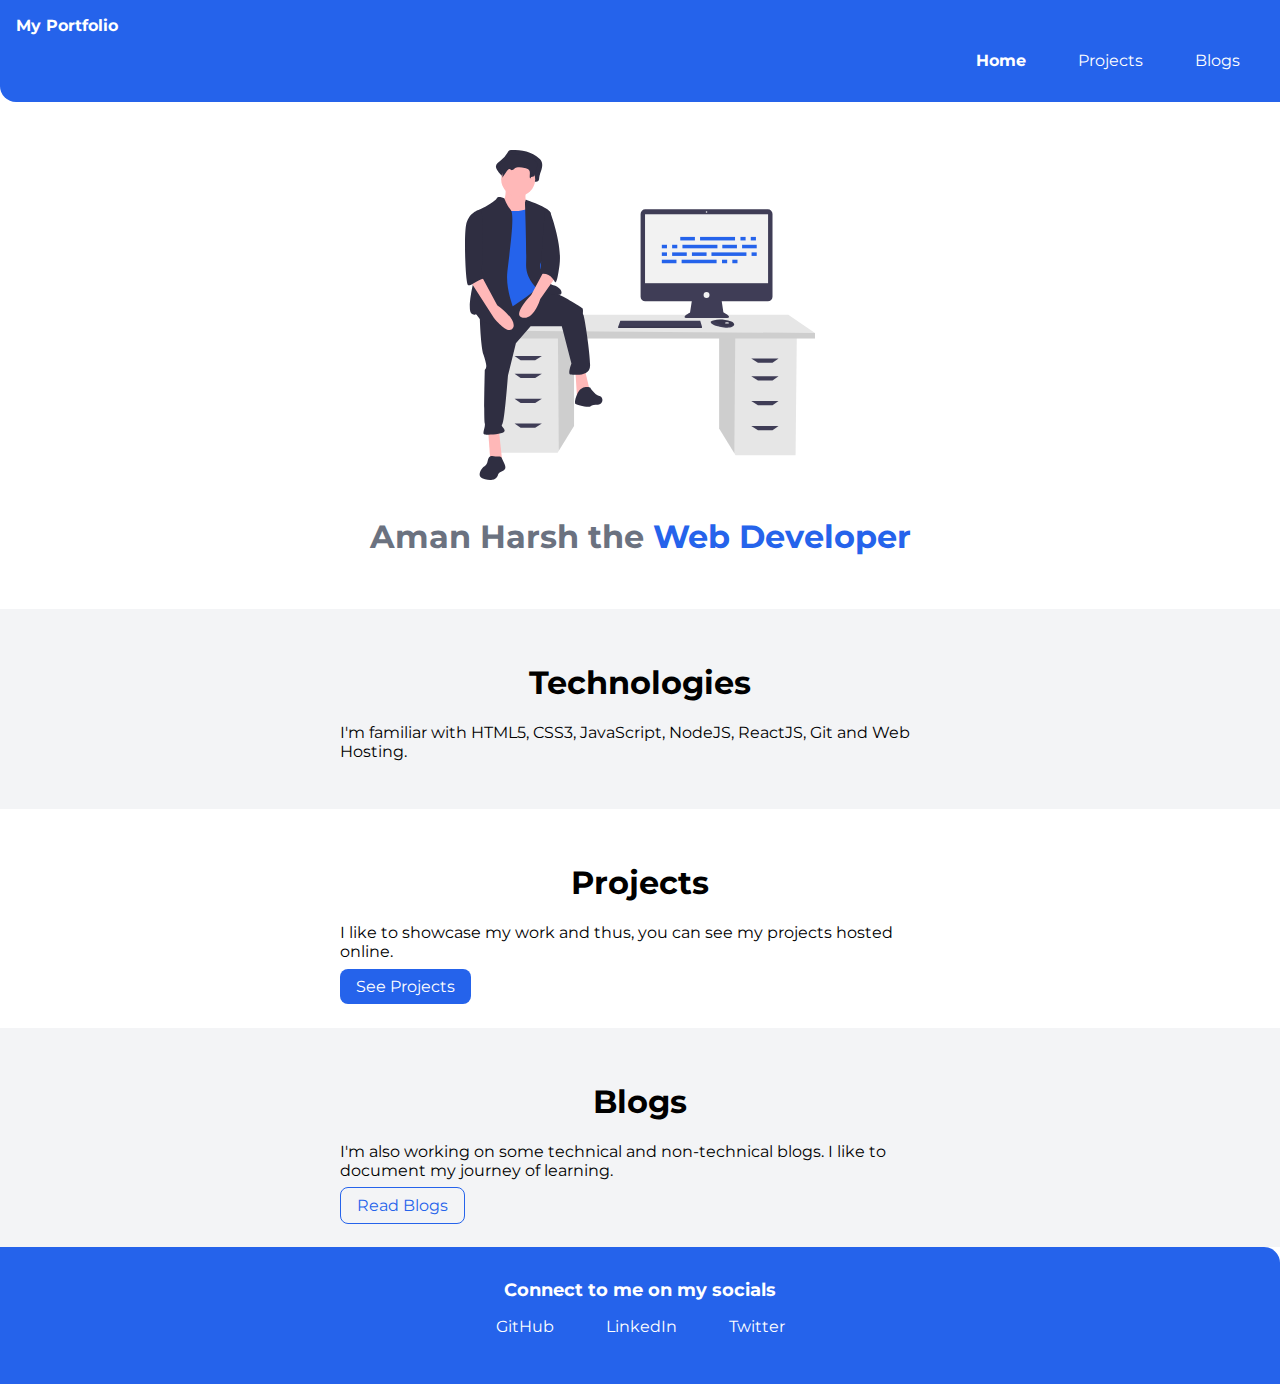
==== index.html @ dac9db0b "update: created portfolio" ====
<!DOCTYPE html>
<html lang="en">
<head>
    <meta charset="UTF-8">
    <meta http-equiv="X-UA-Compatible" content="IE=edge">
    <meta name="viewport" content="width=device-width, initial-scale=1.0">
    <title>Home | Aman Harsh</title>
    <link href="styles.css" rel="stylesheet"/>
</head>
<body>
    
    <nav class="navigation container">
        <div class="nav-brand">My Portfolio</div>
        <ul class="list-non-bullet nav-pills">
            <li class="list-item-inline">
                <a class="link link-active" href="/index.html">Home</a>
            </li>
            <li class="list-item-inline">
                <a class="link" href="/projects.html">Projects</a>
            </li>
            <li class="list-item-inline">
                <a class="link" href="/blogs.html">Blogs</a>
            </li>
        </ul>
    </nav>

    <header class="header">
        <img class="header-image" src="images/home-header.svg"/>
        <h1 class="header-heading">Aman Harsh the <span class="heading-focus">Web Developer</span></h1>
    </header>

    <section class="section ow">
        <div class="container container-center">
            <h1>Technologies</h1>
            <p>I'm familiar with HTML5, CSS3, JavaScript, NodeJS, ReactJS, Git and Web Hosting.</p>
        </div>
    </section>

    <section class="section">
        <div class="container container-center">
            <h1>Projects</h1>
            <p>I like to showcase my work and thus, you can see my projects hosted online.</p>
            <a class="link link-primary" href="/projects.html">See Projects</a>
        </div>
    </section>

    <section class="section ow">
        <div class="container container-center">
            <h1>Blogs</h1>
            <p>I'm also working on some technical and non-technical blogs. I like to document my journey of learning.</p>
            <a class="link link-secondary" href="/blogs.html">Read Blogs</a>
        </div>
    </section>

    <footer class="footer">
        <div class="footer-header">Connect to me on my socials</div>
        <ul class="footer-social-links list-non-bullet">
            <li class="list-item-inline">
                <a class="link" href="https://github.com/AmanHarsh02" target="_blank">
                    GitHub
                </a>
            </li>
            <li class="list-item-inline">
                <a class="link" href="https://linkedin.com/in/aman-harsh" target="_blank">
                    LinkedIn
                </a>
            </li>
            <li class="list-item-inline">
                <a class="link" href="https://twitter.com/amanharsh0203" target="_blank">
                    Twitter
                </a>
            </li>
        </ul>
    </footer>

</body>
</html>
---- styles.css ----
@import url('https://fonts.googleapis.com/css2?family=Montserrat:wght@400;700&display=swap');

:root {
    --primary-color: #2563eb;
    --dark-gray: #6B7280;
    --off-white: #F3F4F6;
}

body {
    font-family: 'Montserrat', sans-serif;
    margin: 0px;
}

hr {
    margin: 2rem 0rem;
}

/** spaces **/
.padding-med {
    padding-bottom: 2rem;
}

/** container **/
.container {
    padding: 0rem 1rem;
}

.container-center {
    max-width: 600px;
    margin: auto;
}

/** links **/
.link {
    text-decoration: none;
    padding: 0.5rem 1rem;
}

.link-primary {
    background-color: var(--primary-color);
    border-radius: 0.5rem;
    color: white;
}

.link-secondary {
    color: var(--primary-color);
    border-radius: 0.5rem;
    border: 1px solid var(--primary-color);
}

/** lists **/
.list-non-bullet {
    list-style: none;
}

.list-item-inline {
    display: inline;
    padding: 0rem 0.5rem;
}

/** navigation **/
.navigation {
    background-color: var(--primary-color);
    color: white;
    padding: 1rem;
    border-bottom-left-radius: 1rem;
}

.navigation .nav-brand {
    font-weight: bold;
}

.navigation .link {
    color: white;
}

.navigation .nav-pills {
    text-align: right;
}

.navigation .link-active {
    font-weight: bold;
}

/** header **/
.header {
    padding: 2rem;
    padding-top: 3rem;
}

.header .header-image {
    max-width: 350px;
    display: block;
    margin: auto;
}

.header .header-heading {
    text-align: center;
    padding-top: 1rem;
    color: var(--dark-gray);
}

.header .header-heading .heading-focus {
    color: var(--primary-color)
}

/** sections **/
.section {
    padding: 2rem;
}

.section h1 {
    text-align: center;
}

.ow {
    background-color: var(--off-white);
}

/** footer **/
.footer {
    background-color: var(--primary-color);
    padding: 2rem 1rem;
    text-align: center;
    color: white;
    border-top-right-radius: 1rem;
}

.footer .link {
    color: white
}

.footer .footer-header {
    font-weight: bold;
    font-size: large;
}

.footer ul {
    padding-inline-start: 0px;
}
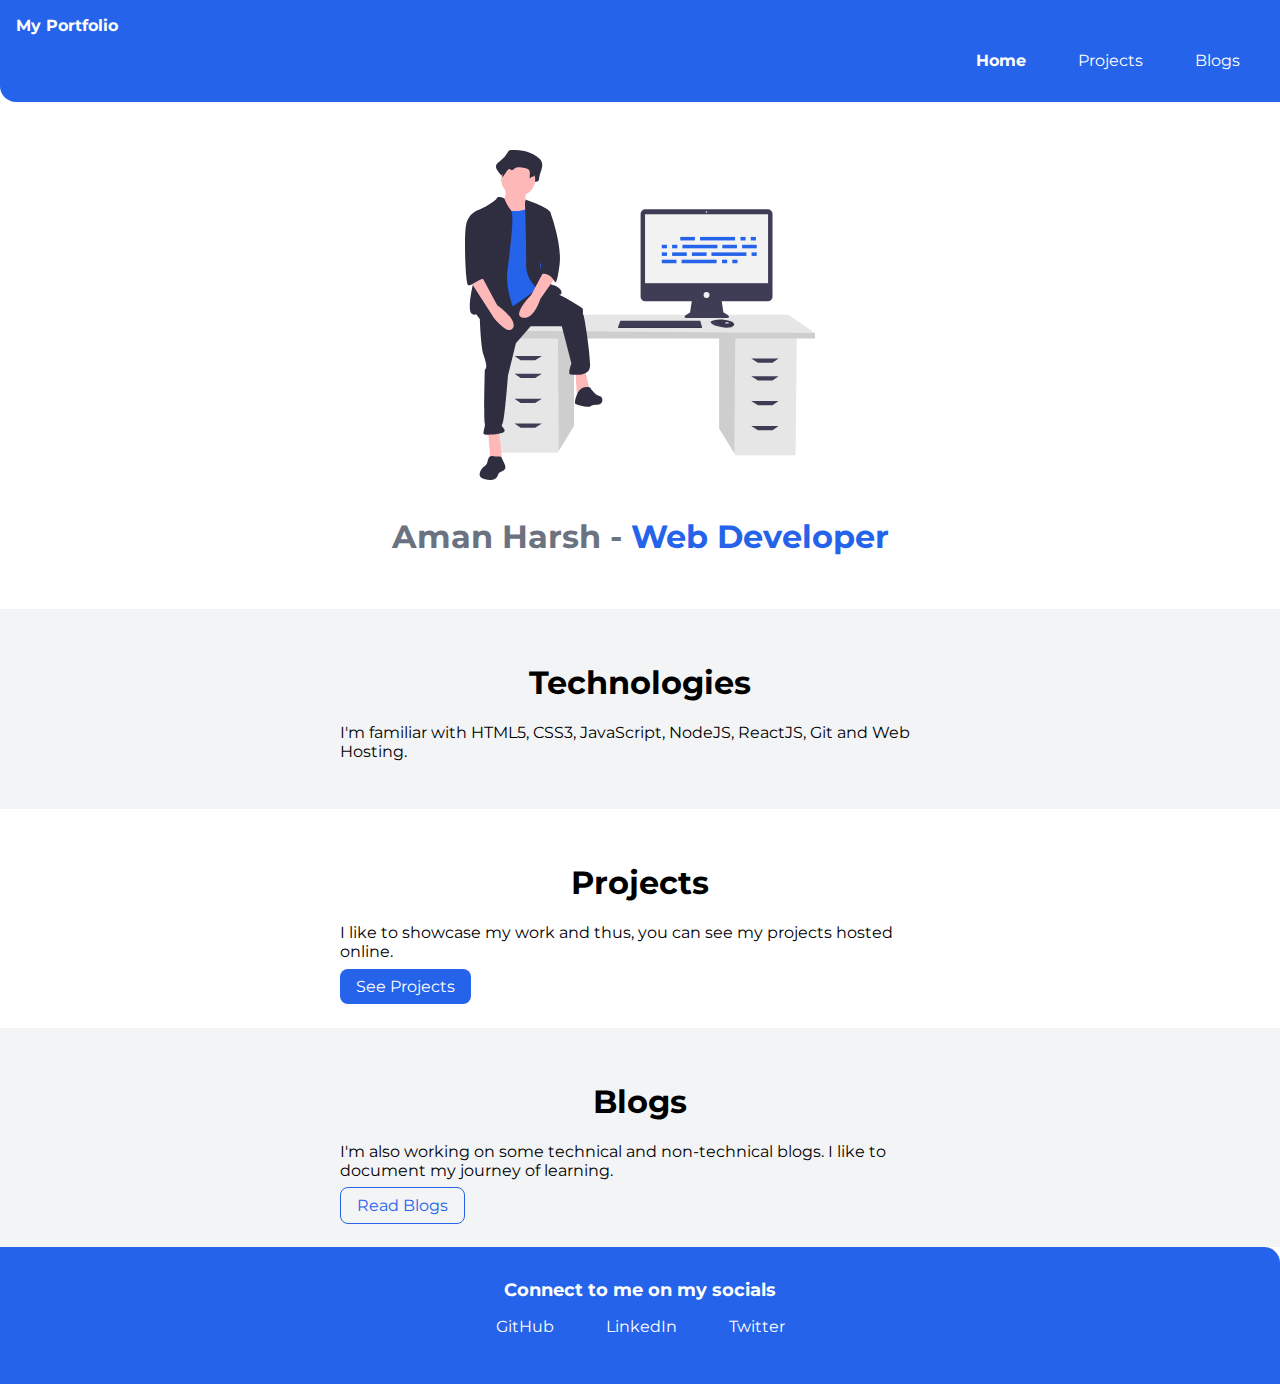
==== commit 0793813a: "style: updated heading" ====
--- a/index.html
+++ b/index.html
@@ -26,7 +26,7 @@
 
     <header class="header">
         <img class="header-image" src="images/home-header.svg"/>
-        <h1 class="header-heading">Aman Harsh the <span class="heading-focus">Web Developer</span></h1>
+        <h1 class="header-heading">Aman Harsh - <span class="heading-focus">Web Developer</span></h1>
     </header>
 
     <section class="section ow">
--- a/styles.css
+++ b/styles.css
@@ -16,8 +16,11 @@
 }
 
 /** spaces **/
+.padding-min {
+    padding-bottom: 0.5rem;
+}
 .padding-med {
-    padding-bottom: 2rem;
+    padding-bottom: 1.5rem;
 }
 
 /** container **/
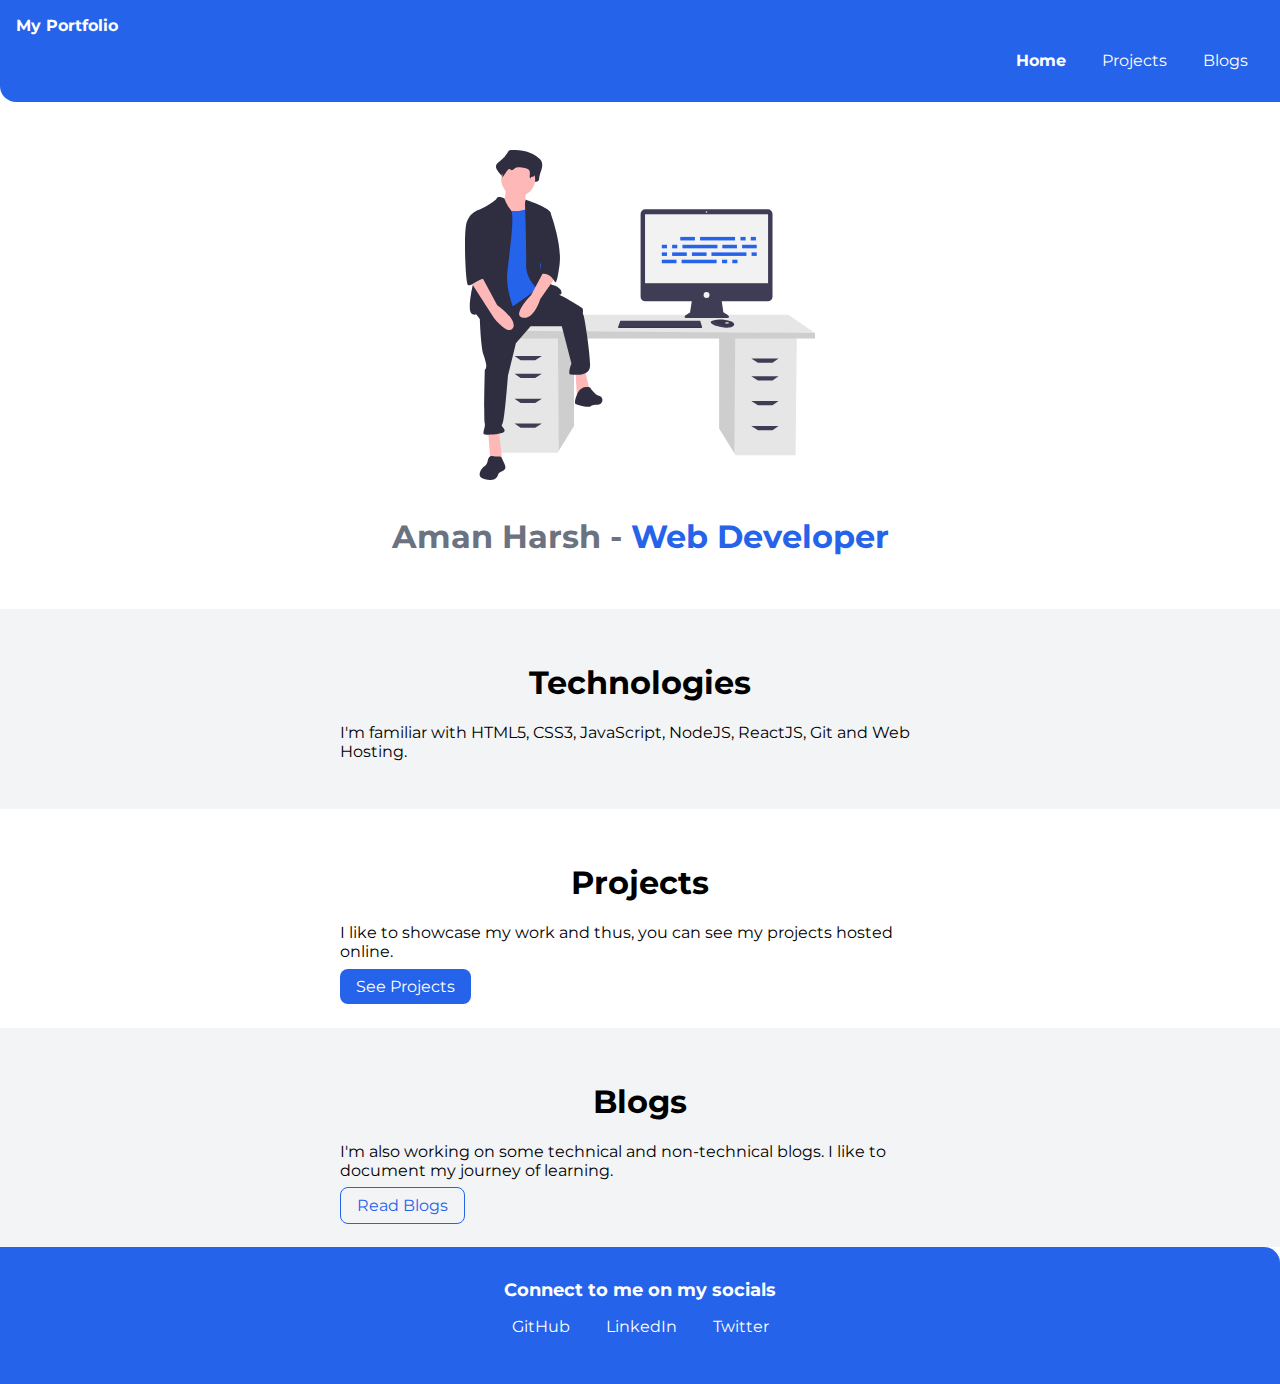
==== commit fc684911: "style: image responsiveness" ====
--- a/index.html
+++ b/index.html
@@ -5,7 +5,7 @@
     <meta http-equiv="X-UA-Compatible" content="IE=edge">
     <meta name="viewport" content="width=device-width, initial-scale=1.0">
     <title>Home | Aman Harsh</title>
-    <link href="styles.css" rel="stylesheet"/>
+    <link href="/styles.css" rel="stylesheet"/>
 </head>
 <body>
     
@@ -13,13 +13,13 @@
         <div class="nav-brand">My Portfolio</div>
         <ul class="list-non-bullet nav-pills">
             <li class="list-item-inline">
-                <a class="link link-active" href="/index.html">Home</a>
+                <a class="link-nav link-active" href="/index.html">Home</a>
             </li>
             <li class="list-item-inline">
-                <a class="link" href="/projects.html">Projects</a>
+                <a class="link-nav" href="/projects.html">Projects</a>
             </li>
             <li class="list-item-inline">
-                <a class="link" href="/blogs.html">Blogs</a>
+                <a class="link-nav" href="/blogs.html">Blogs</a>
             </li>
         </ul>
     </nav>
@@ -56,17 +56,17 @@
         <div class="footer-header">Connect to me on my socials</div>
         <ul class="footer-social-links list-non-bullet">
             <li class="list-item-inline">
-                <a class="link" href="https://github.com/AmanHarsh02" target="_blank">
+                <a class="link-nav" href="https://github.com/AmanHarsh02" target="_blank">
                     GitHub
                 </a>
             </li>
             <li class="list-item-inline">
-                <a class="link" href="https://linkedin.com/in/aman-harsh" target="_blank">
+                <a class="link-nav" href="https://linkedin.com/in/aman-harsh" target="_blank">
                     LinkedIn
                 </a>
             </li>
             <li class="list-item-inline">
-                <a class="link" href="https://twitter.com/amanharsh0203" target="_blank">
+                <a class="link-nav" href="https://twitter.com/amanharsh0203" target="_blank">
                     Twitter
                 </a>
             </li>
--- a/styles.css
+++ b/styles.css
@@ -16,11 +16,26 @@
 }
 
 /** spaces **/
-.padding-min {
+.padding-min-bottom {
     padding-bottom: 0.5rem;
 }
-.padding-med {
-    padding-bottom: 1.5rem;
+.padding-min-top {
+    padding-top: 0.1rem;
+}
+.padding-med-bottom {
+    padding-bottom: 1.0rem;
+}
+.padding-med-top {
+    padding-top: 1.5rem;
+}
+.padding-max-bottom {
+    padding-bottom: 2.0rem;
+}
+.margin-med-top {
+    margin-top: 1.5rem;
+}
+.margin-med-bottom {
+    margin-bottom: 1.5rem;
 }
 
 /** container **/
@@ -31,6 +46,20 @@
 .container-center {
     max-width: 600px;
     margin: auto;
+}
+
+.container-border {
+    border-radius: 0.5rem;
+    border: 2px solid var(--primary-color);
+    margin-bottom: 1.5rem;
+}
+
+.container .container-heading {
+    margin-bottom: 0.5rem;
+}
+
+.blog .container-center {
+    max-width: 700px;
 }
 
 /** links **/
@@ -51,6 +80,11 @@
     border: 1px solid var(--primary-color);
 }
 
+.link-nav {
+    text-decoration: none;
+    padding: 0.5rem 0.5rem;
+}
+
 /** lists **/
 .list-non-bullet {
     list-style: none;
@@ -73,7 +107,7 @@
     font-weight: bold;
 }
 
-.navigation .link {
+.navigation .link-nav {
     color: white;
 }
 
@@ -104,6 +138,10 @@
 }
 
 .header .header-heading .heading-focus {
+    color: var(--primary-color)
+}
+
+.heading-focus {
     color: var(--primary-color)
 }
 
@@ -129,7 +167,7 @@
     border-top-right-radius: 1rem;
 }
 
-.footer .link {
+.footer .link-nav {
     color: white
 }
 
@@ -141,3 +179,38 @@
 .footer ul {
     padding-inline-start: 0px;
 }
+
+/** blog **/
+.blog-heading {
+    margin-top: 5rem;
+    margin-bottom: 0rem;
+    font-weight: 10;
+    font-size: 2.5rem;
+    color: var(--dark-gray);
+}
+
+.blog-date {
+    margin-top: 0rem;
+    font-weight: bold;
+}
+
+.blog h2 {
+    margin-top: 3rem;
+    font-weight: 100;
+}
+
+.blog .blog-credit-link {
+    color: var(--primary-color);
+    padding: 0rem 0rem;
+}
+
+.text-justify {
+    text-align: justify;
+    text-justify: inter-word;
+}
+
+img {
+    max-width: 100%;
+    max-height: 100%;
+    display: block;
+}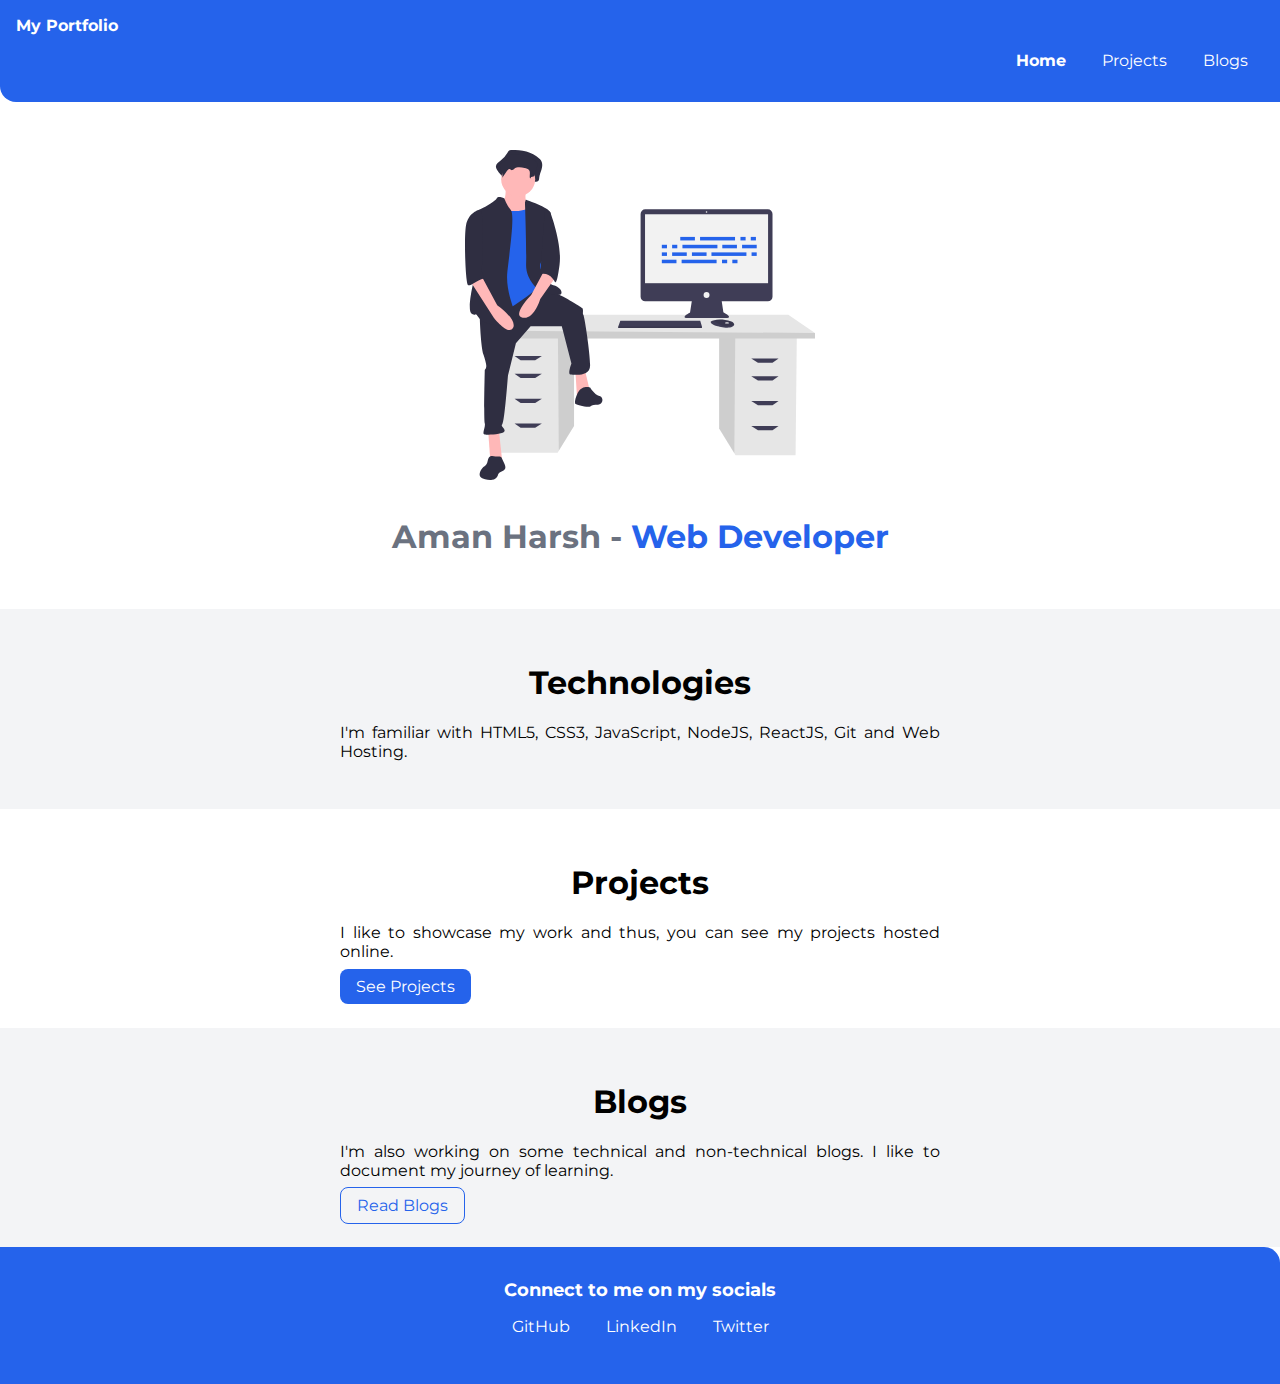
==== commit a2acab60: "style: text justification" ====
--- a/index.html
+++ b/index.html
@@ -32,14 +32,14 @@
     <section class="section ow">
         <div class="container container-center">
             <h1>Technologies</h1>
-            <p>I'm familiar with HTML5, CSS3, JavaScript, NodeJS, ReactJS, Git and Web Hosting.</p>
+            <p class="text-justify">I'm familiar with HTML5, CSS3, JavaScript, NodeJS, ReactJS, Git and Web Hosting.</p>
         </div>
     </section>
 
     <section class="section">
         <div class="container container-center">
             <h1>Projects</h1>
-            <p>I like to showcase my work and thus, you can see my projects hosted online.</p>
+            <p class="text-justify">I like to showcase my work and thus, you can see my projects hosted online.</p>
             <a class="link link-primary" href="/projects.html">See Projects</a>
         </div>
     </section>
@@ -47,7 +47,7 @@
     <section class="section ow">
         <div class="container container-center">
             <h1>Blogs</h1>
-            <p>I'm also working on some technical and non-technical blogs. I like to document my journey of learning.</p>
+            <p class="text-justify">I'm also working on some technical and non-technical blogs. I like to document my journey of learning.</p>
             <a class="link link-secondary" href="/blogs.html">Read Blogs</a>
         </div>
     </section>
